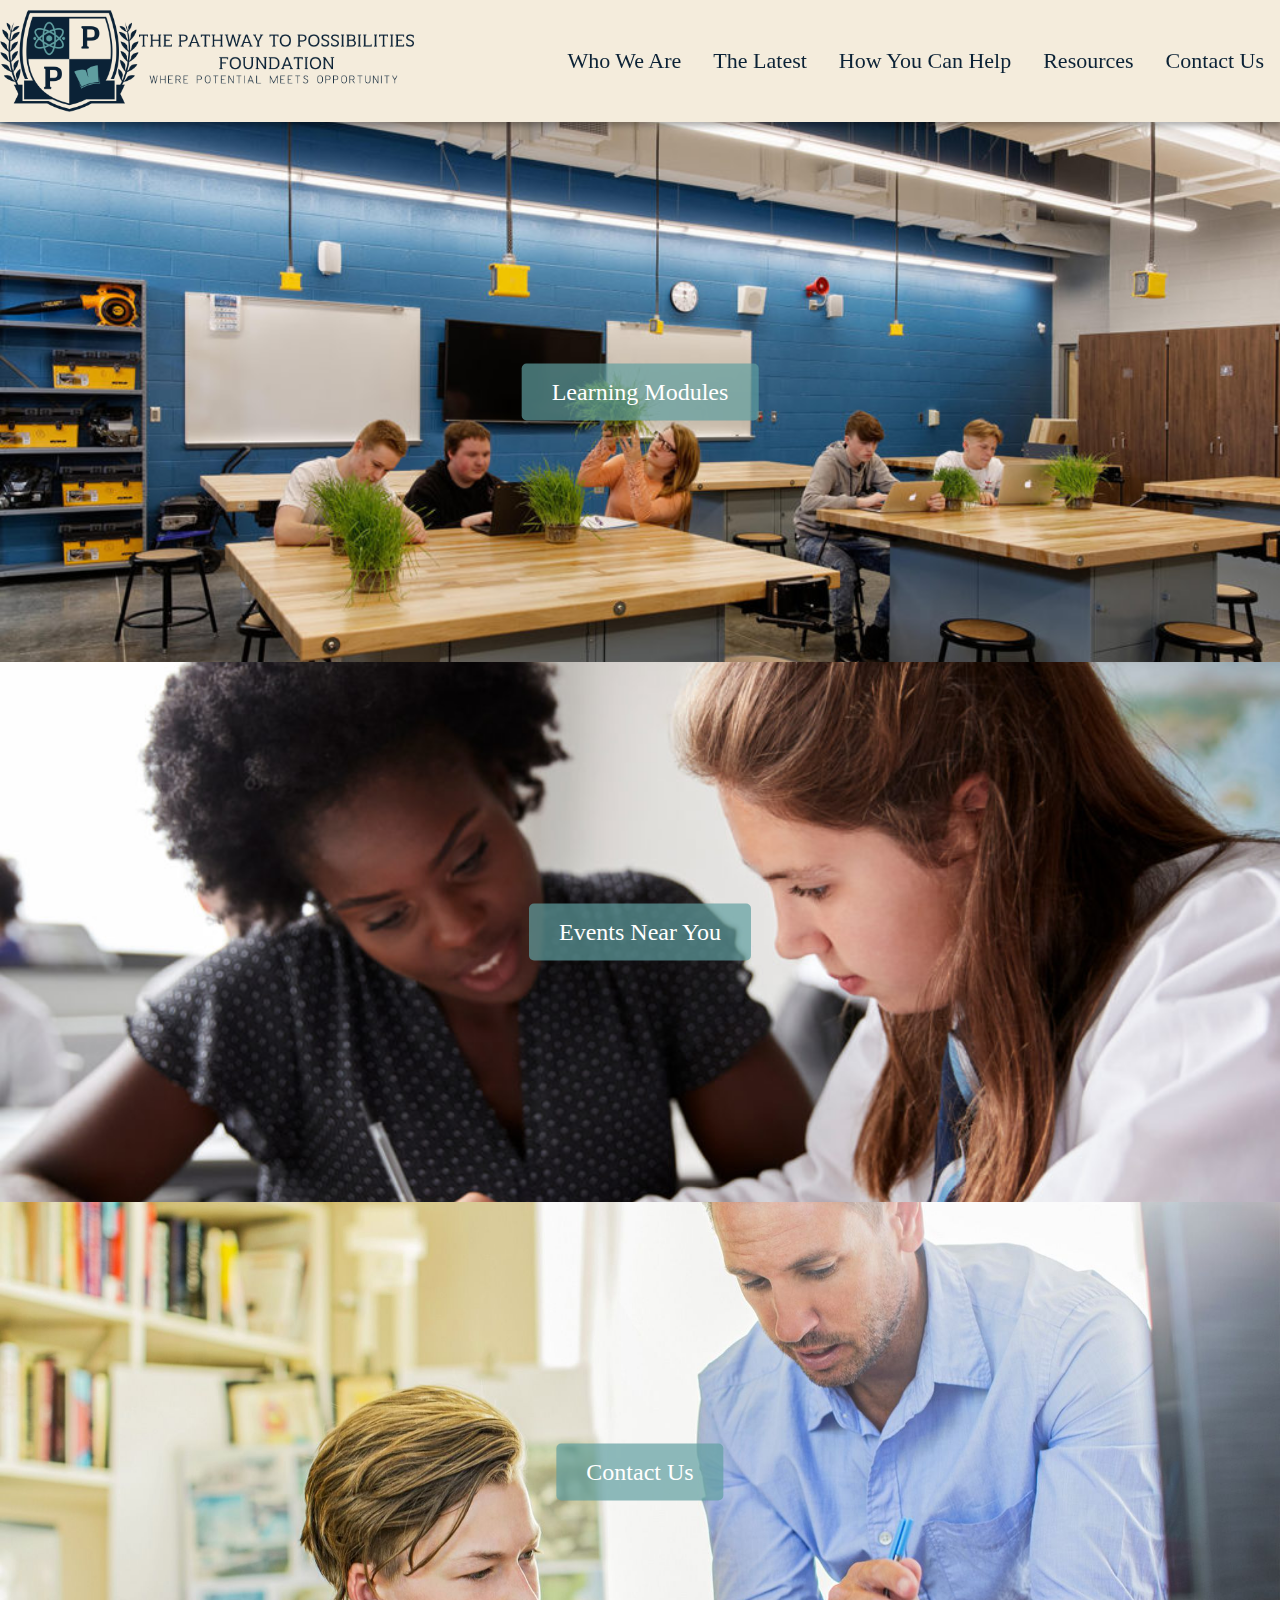
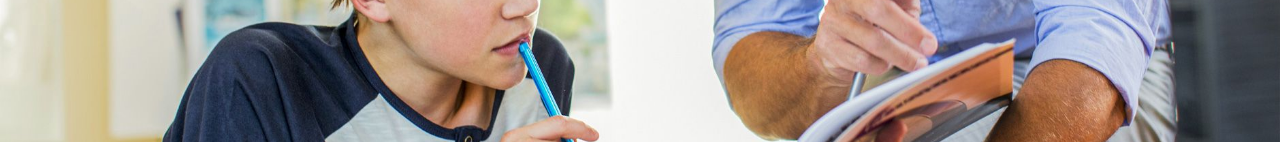
==== index.html @ 5a1816d9 "Merge branch 'main' of https://github.com/Katelynn27/pathways" ====
<!DOCTYPE html>
<html>
<head>
    <title>The Pathway to Possibilities Foundation</title>
    <link rel="stylesheet" type="text/css" href="home.css">
</head>
<body>
    <header>
        <div class="header-image">
          <a href="index.html" class="Logo">
            <img src="NavbarLogo.png" alt="The Pathway to Possibilities Foundation Logo">
          </a>
        </div>
        <nav class="navbar">
            <div class="dropdown">
                <button class="dropbtn">Who We Are
                  <i class="fa fa-caret-down"></i>
                </button>
                <div class="dropdown-content">
                  <a href="/WhoWeAre/Mission/mission.html">Our Mission</a>
                </div>
            </div> 
            <div class="dropdown">
                <button class="dropbtn">The Latest
                  <i class="fa fa-caret-down"></i>
                </button>
                <div class="dropdown-content">
                  <a href="/TheLatest/articles.html">Articles</a>
                </div>
            </div>
            <div class="dropdown">
                <button class="dropbtn">How You Can Help
                  <i class="fa fa-caret-down"></i>
                </button>
                <div class="dropdown-content">
                  <a href="/HowToHelp/SupplyDrives/supplyDrives.html">Supply Drives</a>
                  <a href="/HowToHelp/Notifications/notifications.html">Stay Involved</a>
                </div>
            </div>
            <div class="dropdown">
                <button class="dropbtn">Resources
                  <i class="fa fa-caret-down"></i>
                </button>
                <div class="dropdown-content">
                  <a href="/Resources/Events/events.html">Calendar</a>
                  <a href="/Resources/Learning/learning.html">Learning Modules</a>
                </div>
            </div>
            <div class="dropdown">
              <a href="/ContactUs/contactUs.html" class="dropbtn no-dropdown">Contact Us</a>
          </div>
        </nav>
    </header>
    <main>
      <section class="hero-images">
        <div class="image-container">
            <img src="Classroom1.jpg" alt="Learning Hub">
            <a href="/Resources/Learning/learning.html" class="image-button">Learning Modules</a>
        </div>
        <div class="image-container">
            <img src="Tutoring1.jpg" alt="Events">
            <a href="/Resources/Events/events.html" class="image-button">Events Near You</a>
        </div>
        <div class="image-container">
            <img src="Tutoring2.jpg" alt="Contact Us">
            <a href="/ContactUs/contactUs.html" class="image-button">Contact Us</a>
        </div>
    </section>
    </main>
</body>
</html>
---- home.css ----
/* Global styles */
body {
    font-family: 'Lora', serif;
    background-color: #F4ECDC;
    color: #0B2236;
    margin: 0;
    padding: 0; /* Removed padding to avoid issues */
    display: flex;
    flex-direction: column; /* Align items vertically */
    justify-content: flex-start;
    align-items: center;
    min-height: 100vh;
    overflow-x: hidden; /* Prevent horizontal scrolling */
}

header {
    width: 100%; /* Make sure header takes full width */
    position: sticky;
    top: 0;
    background-color: #F4ECDC;
    z-index: 1000;
    padding: 10px 0px;
    display: flex;
    justify-content: space-between;
    align-items: center;
    box-shadow: 0 4px 6px rgba(0, 0, 0, 0.3); 
}

/* Header text */
.header-image {
    float: left;
}

.header-image img {
    max-height: 150px; /* Adjust as needed */
    max-width: 100%;   /* Ensure the image scales with the container */
    display: block;    /* Ensure the image is treated as a block-level element */
}


/* Navigation Bar */
.navbar {
    display: flex;
    justify-content: flex-end;
    width: 100%;
    clear: both; /* Ensure nothing floats around the navbar */
}

/* Dropdown Containers */
.dropdown {
    display: inline-block; /* Ensure dropdowns are aligned horizontally */
    position: relative; /* Position dropdown content relative to the button */
}

/* Dropdown Button */
.dropbtn {
    font-family: "Lora", serif;
    font-size: 22px;
    background-color: transparent; /* Match background */
    color: #0B2236;
    padding: 10px 16px; /* Adjust padding for design */
    border: none;
    cursor: pointer;
    display: inline-block; /* Aligns button horizontally */
}

/* Dropdown Content */
.dropdown-content {
    display: none;
    position: absolute;
    top: 100%; /* Position content directly below the button */
    left: 0; /* Align content to the left of the button */
    background-color: #F4ECDC;
    border: 1px solid #e0d8c9; /* Subtle border */
    white-space: nowrap; /*makes sure the text does not wrap so dropdown is automatically the length of the longest line */
    box-shadow: 0px 8px 16px rgba(0, 0, 0, 0.2);
    z-index: 1;
}

/* Show Dropdown on Hover */
.dropdown:hover .dropdown-content {
    display: block;
}

/* Dropdown Links */
.dropdown-content a {
    color: #0B2236;
    font-size: 18px;
    padding: 12px 16px;
    text-decoration: none;
    display: block;
}

/* Hover Effects  for drop down links*/
.dropdown-content a:hover, .navbar .dropbtn:hover {
    background-color: #E8DEC7; /* Slightly darker on hover */
}

.hidden {
    display: none;
}

/* Hero Images Section */
.hero-images {
    width: 100%;
    flex-direction: column;
}

.image-container {
    position: relative;
    width: 100vw; /* Full viewport width */
    height: 60vh; /* Adjust the height based on your needs */
    overflow: hidden;
    margin: 0; /* Remove any margin */
}

.image-container img {
    width: 100vw; /* Full viewport width */
    height: 100%;
    object-fit: cover; /* Ensures the image covers the container without stretching */
    display: block;
}

.image-button {
    position: absolute;
    top: 50%;
    left: 50%;
    transform: translate(-50%, -50%);
    background-color: rgba(95, 158, 160, 0.7); /* Semi-transparent cadet blue */
    color: white;
    padding: 15px 30px;
    text-decoration: none;
    font-size: 24px;
    border-radius: 5px;
}

.image-button:hover {
    background-color: rgba(95, 158, 160, 0.9); /* More opaque on hover */
}

.hero-images img {
    width: 100%;
    height: 70vh; /* 70% of viewport height */
    object-fit: cover; /* Ensures images cover area without distortion */
    display: block;
}
.no-dropdown {
    text-decoration: none;
    font-family: "Lora", serif;
    font-size: 22px;
    background-color: transparent; /* Match background */
    color: #0B2236; /* Same color as other navbar buttons */
    padding: 10px 16px; /* Adjust padding for design */
    border: none;
    cursor: pointer;
    display: inline-block; /* Aligns button horizontally */
}

.no-dropdown:hover {
    background-color: #E8DEC7; /* Slightly darker on hover */
}
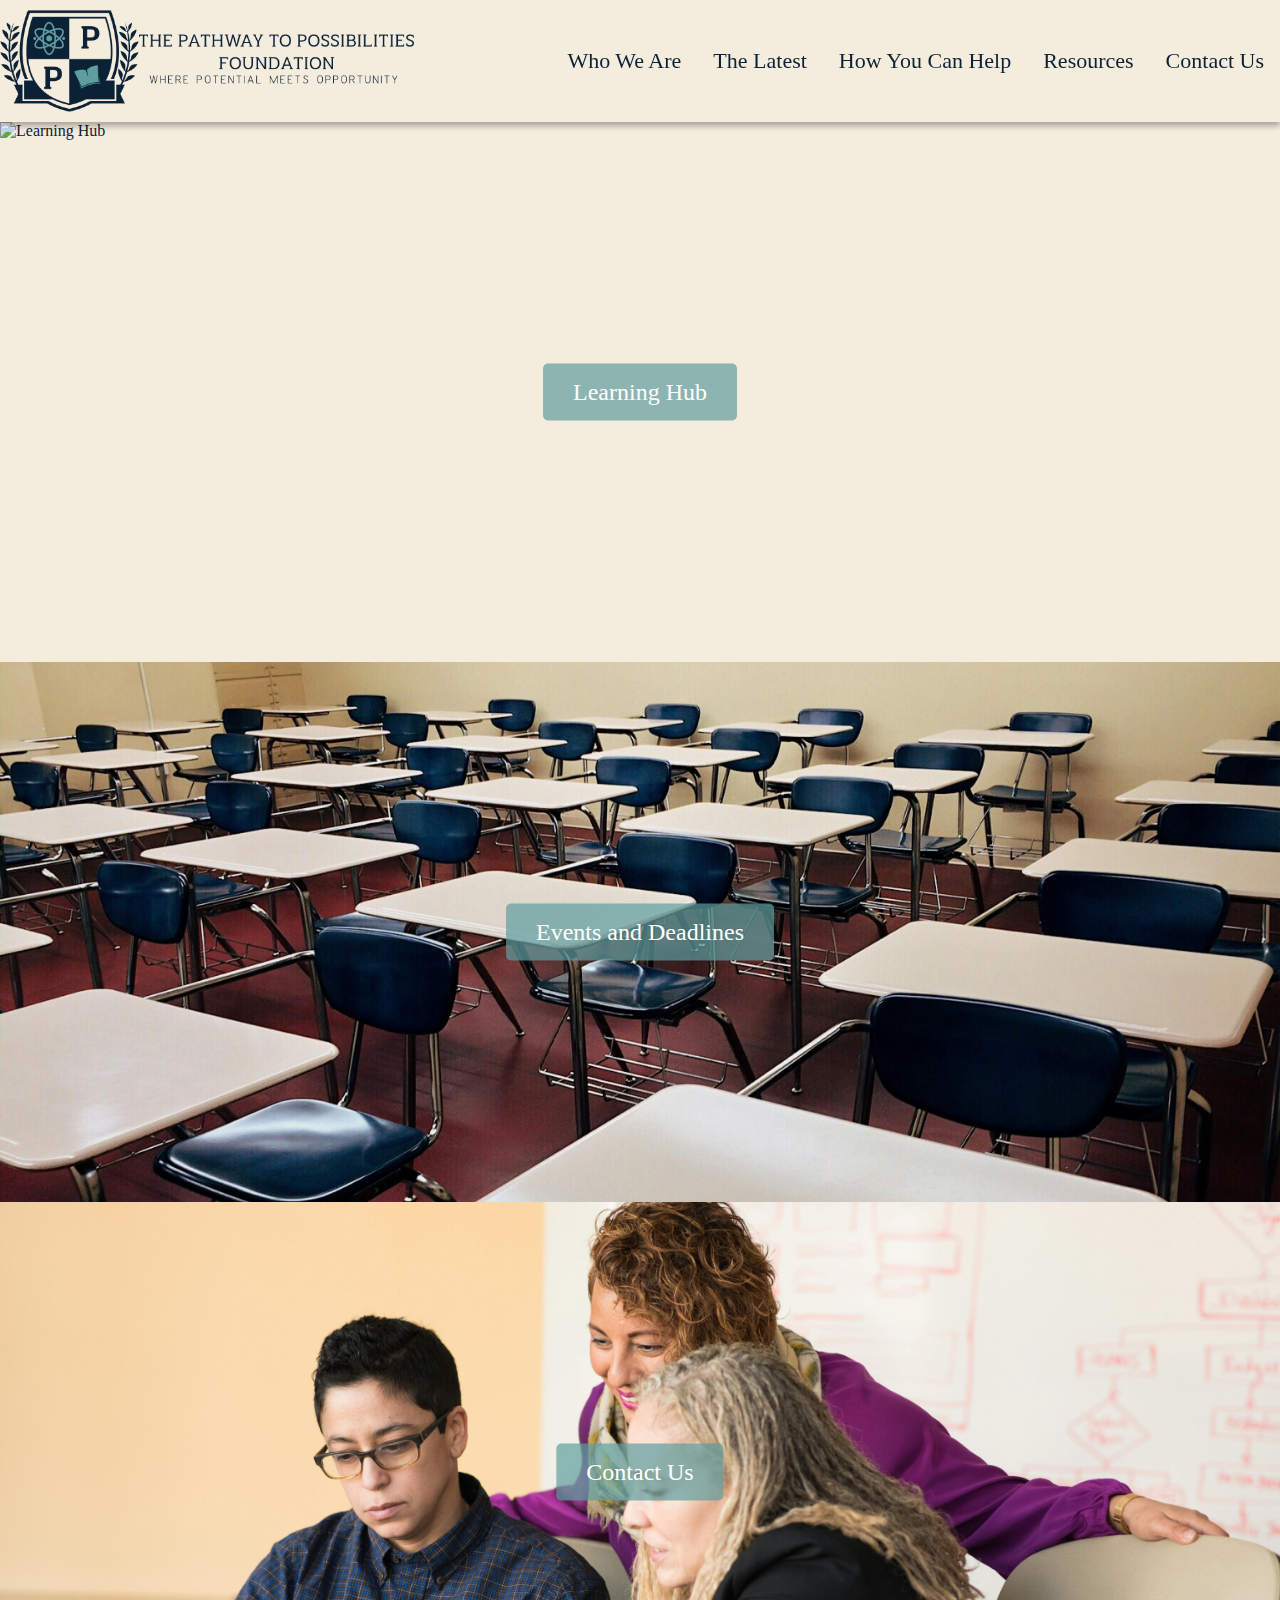
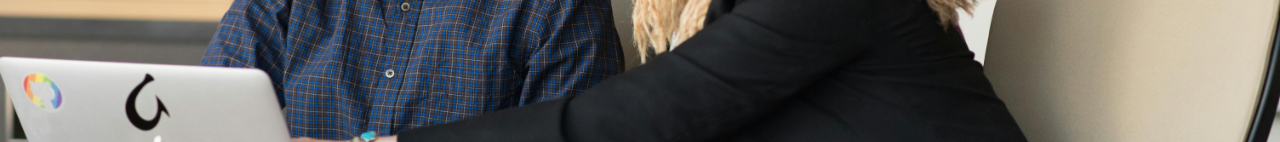
==== commit 8f1b1c5c: "added pictures and updated index.html pictures" ====
--- a/index.html
+++ b/index.html
@@ -7,7 +7,7 @@
 <body>
     <header>
         <div class="header-image">
-          <a href="index.html" class="Logo">
+          <a href=index.html" class="Logo">
             <img src="NavbarLogo.png" alt="The Pathway to Possibilities Foundation Logo">
           </a>
         </div>
@@ -54,15 +54,15 @@
     <main>
       <section class="hero-images">
         <div class="image-container">
-            <img src="Classroom1.jpg" alt="Learning Hub">
-            <a href="/Resources/Learning/learning.html" class="image-button">Learning Modules</a>
+            <img src="/girlEngineering.jpg" alt="Learning Hub">
+            <a href="/Resources/Learning/learning.html" class="image-button">Learning Hub</a>
         </div>
         <div class="image-container">
-            <img src="Tutoring1.jpg" alt="Events">
-            <a href="/Resources/Events/events.html" class="image-button">Events Near You</a>
+            <img src="/emptyClass.jpg" alt="Events">
+            <a href="/Resources/Events/events.html" class="image-button">Events and Deadlines</a>
         </div>
         <div class="image-container">
-            <img src="Tutoring2.jpg" alt="Contact Us">
+            <img src="/teamWork.jpg" alt="Contact Us">
             <a href="/ContactUs/contactUs.html" class="image-button">Contact Us</a>
         </div>
     </section>
--- a/home.css
+++ b/home.css
@@ -158,4 +158,4 @@
 
 .no-dropdown:hover {
     background-color: #E8DEC7; /* Slightly darker on hover */
-}+}
